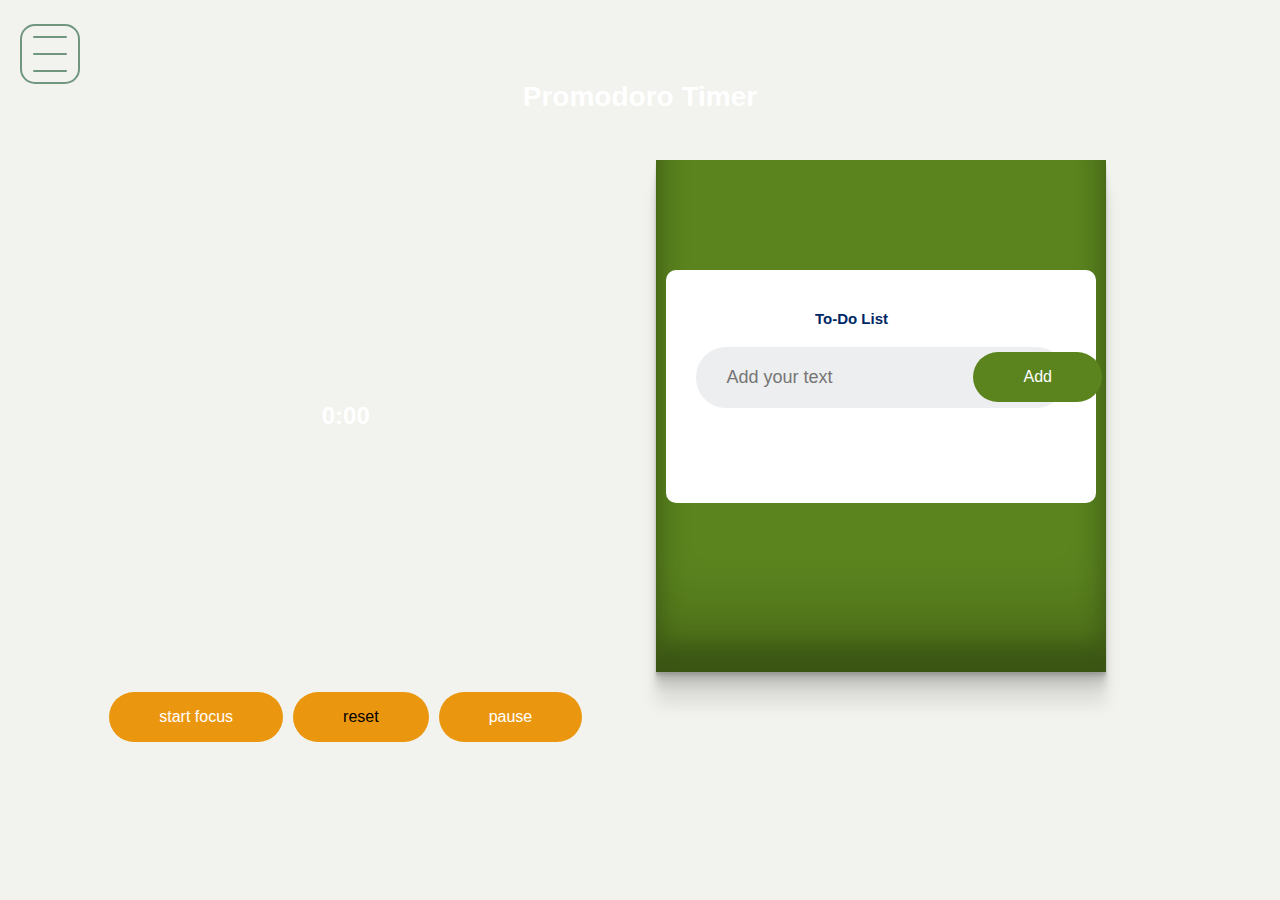
==== home.html @ 987fc2e6 "Add files via upload" ====
<!DOCTYPE html>
<html lang="en">
  <head>
    <meta charset="UTF-8" />
    <meta name="viewport" content="width=device-width, initial-scale=1.0" />
    <title>Promodoro Timer</title>
    <link rel="stylesheet" href="style.css" />
  </head>
  <body>
    <h1>Promodoro Timer</h1>

    <figure class="clock">
      <div class="mins" style="color:white">0</div>
      <div style="color:white">:</div>
      <div class="secs" style="color:white">00</div>
      <audio
        src="alarm.mp3"
      ></audio>
      <svg class="progress-ring" height="120" width="120">
        <circle
          class="progress-ring__circle"
          stroke-width="8"
          fill="transparent"
          r="50"
          cx="60"
          cy="60"
        />
      </svg>
    </figure>

    <div class="btn-group">
      <button class="start">start focus</button>
      <button class="reset">reset</button>
      <button class="pause">pause</button>
    </div>

    <!--<form action=".">
      <label for="focusTime">Focus Time</label>
      <input type="number" value="1" id="focusTime" />
      <label for="breakTime">Break Time</label>
      <input type="number" value="1" id="breakTime" />
      <button type="submit">Save settings</button>
    </form>-->
	
	
	
	
	
	
	
	<input type="checkbox" id="ham-menu">
<label for="ham-menu">
  <div class="hide-des">
    <span class="menu-line"></span>
    <span class="menu-line"></span>
    <span class="menu-line"></span>
    <span class="menu-line"></span>
    <span class="menu-line"></span>
    <span class="menu-line"></span>
  </div>

</label>


<div class="full-page-green"></div>
<div class="ham-menu">
<form action=".">
      <label for="focusTime">Focus Time</label>
      <input type="number" value="1" id="focusTime" />
      <label for="breakTime">Break Time</label>
      <input type="number" value="1" id="breakTime" />
      <button type="submit" id="btn1">Save settings</button>
	  <br>
	  <br>
	  <h1>Session Count</h1>
	  <!--Cycle Counter-->
        <p id="counter" class="timer">0</p>


    </form>

</div>











   

<div class="container">
        <div class="todoApp">
            <h2>To-Do List <img src="./images/todo.png" alt=""></h2>
            <div class="row">
                <input type="text" id="inputBox" placeholder="Add your text">
                <button onclick="addTask()">Add</button>
            </div>
            <ul id="listContainer">
                <!-- <li class="checked">Task 1</li>
                <li>Task 2</li>
                <li>Task 3</li> -->

            </ul>
        </div>
    </div>
	 
	
	
	
	
    <script src="settings.js"></script>
    <script src="timer.js"></script>
	<script src="store.js"></script>
    <script src="progress.js"></script>
	<script src="list.js"></script>
  </body>
</html>
---- style.css ----
@import url("https://fonts.googleapis.com/css2?family=Montserrat:ital,wght@0,300;0,500;1,900&display=swap");
@import url("https://fonts.googleapis.com/css2?family=Montserrat:ital,wght@1,900&display=swap");
*,
*::before,
*::after {
  padding: 0;
  margin: 0;

  box-sizing: border-box;
}

body {
  height: 100vh;
  padding: 35px;
  background-image: url("./images/bg.png");
  
  color: #131313;
  font-family: "Montserrat", sans-serif;
}
h1 {
  margin: 15px 0;
  font-weight: 900;
  font-size: 28px;
  text-align: center;
  color:white;
}
input {
  transition: 0.5s ease-in-out;
  margin: 10px 0;
  font-size: 18px;
  padding: 5px;
  background: rgba(0, 0, 0, 0.11);
  border: none;
}
.btn-group {
  display: flex;
  justify-content: space-between;
  align-items: center;
  height: 10%;
  margin: 35px 0;
}
button {
  margin: 5px;
  padding: 10px;
  border: none;
  font-size: 18px;
  transition: 0.5s ease-in-out;
}
label {
  font-size: 12px;
}
form {
  height: 20%;
  display: flex;
  flex-direction: column;
  padding: 0;
  max-width: 370px;
  margin: 5px auto;
}
form button {
  background: rgb(25, 67, 255);
  width: 100%;
  margin: 5px 0;
  color: white;
}
.start {
  background: #EB960F;
  color: white;
}
.break {
  background: #EB960F;
  color: #000000;
}
.reset {
  background: #EB960F;
  color: #000000;
}
.pause {
  background: #EB960F;
}
.resume {
  background: #EB960F;
  color: white;
}
.clock {
  padding: 3px;
  display: flex;
  position: relative;
  justify-content: center;
  align-items: center;
  font-weight: bold;
  height: 30%;
  font-size: 24px;
}
.progress-ring {
  position: absolute;
  top: 50%;
  left: 50%;
  transform: translate(-50%, -50%);
}

.progress-ring__circle {
  transition: 0.5s;
  transform: rotate(-90deg);
  transform-origin: 50% 50%;
  stroke: #EB960F;
}

footer {
  position: fixed;
  bottom: 4px;
  text-align: center;
  width: 80%;
  margin: 0 auto;
}

.danger {
  stroke: rgb(243, 17, 28);
  animation: pulse 0.9s ease-in-out infinite;
}

@keyframes pulse {
  0%,
  100% {
    transform: rotate(-90deg) scale(1);
  }
  50% {
    transform: rotate(-90deg) scale(1.05);
  }
  75% {
    transform: rotate(-90deg) scale(0.8);
  }
}

@media screen and (min-width: 768px) {
  body {
    display: grid;
    grid-template-areas:
      "head head"
      "clock form"
      "btns ji";
  }
  .btn-group {
    grid-area: btns;
    justify-content: center;
  }
  .clock {
    grid-area: clock;
    height: 100%;
  }
  h1 {
    grid-area: head;

    align-self: center;
  }
  form {
    align-self: center;
    justify-self: center;
    grid-area: form;
    width: 50%;
    justify-content: space-around;
  }
  footer {
    width: 100%;
  }
}

@media screen and (max-width: 375px) {
  form {
    height: 40%;
  }
  footer {
    position: static;
  }
}










:root {
  --home-bg-color: #f2f3ee;
  --menu-bg-color: #cbcbc2;
  --silde-btn-border: #808080;
  --slide-btn-bg: #ddf2db;
  --slide-btn-hoverbg: #f1fff1;
  --alpha-green: rgba(33, 96, 47, 0.51);
  --icon-hover-color: #344a39;
  --icon-hover-bg: #709680;
  --text-color: #616161;
  --border-color: #709680;
  --heading-color: #344a39;
  --box-shadow-color: #b5b5ac;
  --lightest-green: #86a58d;
  --light-green: #9ab09a;
  --dark-green: rgba(52, 74, 57, 0.86);
  --box-shadow: 0px 0px 3px 5px var(--box-shadow-color);
  --border-radius: 60px 5px;
  --fade-green: rgba(57, 87, 64, 0.55);
}
*,
*::before,
*::after {
  margin: 0;
  padding: 0;
  box-sizing: border-box;
  list-style: none;
}
body,
html {
  width: 100%;
  font-size: 10px;
  color: var(--text-color);
  font-weight: normal;
  font-family: sans-serif;
  background-color: var(--home-bg-color);
}

#ham-menu {
  display: none;
}
label[for="ham-menu"] {
  display: block;
  position: fixed;
  top: 24px;
  left: 20px;
  z-index: 999;
  width: 60px;
  height: 60px;
  background-color: var(--home-bg-color);
  border-radius: 15px;
  border: 2px solid var(--border-color);
}
.ham-menu {
  width: 50vw;
  height: 100%;
  position: fixed;
  top: 0;
  visibility: hidden;
  transform: translate(-110%);
  z-index: 998;
  background-color: var(--lightest-green);
  transition: 1s;
  display: flex;
  justify-content: center;
  align-items: center;
}
.ham-menu > ul {
  display: flex;
  flex-flow: column nowrap;
  justify-content: space-around;
  padding: 20px;
  height: 50%;
}
.ham-menu > ul > li {
  font-size: 5rem;
  white-space: nowrap;
  letter-spacing: 0.15em;
  cursor: pointer;
  color: rgb(97, 97, 97);
}
#ham-menu:checked + label {
  background-color: transparent;
  border-color: var(--dark-green);
}
#ham-menu:checked ~ div.ham-menu {
  transform: translate(0px);
  visibility: visible;
}
.full-page-green {
  position: fixed;
  top: 0;
  left: 0;
  width: 100%;
  height: 100%;
  background-color: var(--dark-green);
  z-index: 997;
  opacity: 0;
  visibility: hidden;
  display: none;
  transition: 500ms;
  position: fixed;
  top: 0;
  left: 0;
}
#ham-menu:checked ~ div.full-page-green {
  display: block;
  opacity: 1;
  visibility: visible;
}
[for="ham-menu"] > div {
  width: 100%;
  height: 100%;
  display: flex;
  flex-flow: column wrap;
  align-content: center;
  align-items: center;
}
.menu-line {
  display: block;
  width: 17px;
  height: 2px;
  margin: 10px 0 5px;
  border-top-left-radius: 2px;
  border-bottom-left-radius: 2px;
  background-color: var(--border-color);
  transition: 500ms;
  transform-origin: right center;
}
[for="ham-menu"] > div > span:nth-child(4),
[for="ham-menu"] > div > span:nth-child(5),
[for="ham-menu"] > div > span:nth-child(6) {
  border-top-left-radius: 0;
  border-bottom-left-radius: 0;
  border-top-right-radius: 2px;
  border-bottom-right-radius: 2px;
  transform-origin: left center;
}
#ham-menu:checked + label span {
  background-color: var(--dark-green);
}
#ham-menu:checked + label span:nth-child(2),
#ham-menu:checked + label span:nth-child(5) {
  transform: scale(0);
}
#ham-menu:checked + label span:nth-child(1) {
  transform: translateY(17px) rotate(45deg);
}
#ham-menu:checked + label span:nth-child(4) {
  transform: translateY(17px) rotate(-45deg);
}
#ham-menu:checked + label span:nth-child(3) {
  transform: translateY(-17px) rotate(-45deg);
}
#ham-menu:checked + label span:nth-child(6) {
  transform: translateY(-17px) rotate(45deg);
}
p {
  display: inline;
  font-size: 1.8rem;
  line-height: 1.5em;
  word-spacing: 0.5em;
  letter-spacing: 0.1em;
  font-family: "OpenSansCondensed-Light";
}
a {
  font-size: 1.6rem;
  line-height: 1.5em;
  word-spacing: 0.5em;
  letter-spacing: 0.1em;
  font-family: "OpenSansCondensed-Light";
  display: inline;
  font-weight: bold;
  padding: 7px;
  color: var(--icon-hover-bg);
}
a::after {
  content: "\e806";
  display: inline-block;
  font-family: fontello;
  padding: 5px;
  font-size: 1.6rem;
  transform: rotate(-90deg);
}
.text {
  font-size: 2.5rem;
  line-height: 1.5em;
  word-spacing: 0.5em;
  letter-spacing: 0.1em;
  font-family: "OpenSansCondensed-Bold", sans-serif;
}
.title {
  font-size: 3rem;
  line-height: 1.5em;
  word-spacing: 0.5em;
  letter-spacing: 0.1em;
  font-family: "OpenSansCondensed-Bold", sans-serif;
  color: var(--icon-hover-bg);
  padding: 10px;
}
.heading {
  font-size: 6rem;
  line-height: 1.5em;
  word-spacing: 0.5em;
  letter-spacing: 0.1em;
  font-family: "Patua One";
}
.centre-text {
  text-align: center;
}
.bold-text {
  font-weight: bold;
}




* {
    margin: 0;
    padding: 0;
    box-sizing: border-box;
    font-family: "Poppins", sans-serif;
}

.container {
	
    width: 50vh;
    min-height: 50vh;
    background: #5B841F;
    padding: 10px;
box-shadow: rgba(0, 0, 0, 0.17) 0px -23px 25px 0px inset, rgba(0, 0, 0, 0.15) 0px -36px 30px 0px inset, rgba(0, 0, 0, 0.1) 0px -79px 40px 0px inset, rgba(0, 0, 0, 0.06) 0px 2px 1px, rgba(0, 0, 0, 0.09) 0px 4px 2px, rgba(0, 0, 0, 0.09) 0px 8px 4px, rgba(0, 0, 0, 0.09) 0px 16px 8px, rgba(0, 0, 0, 0.09) 0px 32px 16px;}


.todoApp {
    width: 100%;
    max-width: 540px;
    background: #fff;
    margin: 100px auto 20px;
    padding: 40px 30px 70px;
    border-radius: 10px;
}

.todoApp h2 {
    display: flex;
    justify-content: center;
    align-items: center;
    color: #002765;
    margin-bottom: 20px;
}

.todoApp h2 img {
    width: 50px;
    margin-left: 10px;
}

.row {
    display: flex;
    align-items: center;
    justify-content: space-between;
    background: #edeef0;
    border-radius: 30px;
    padding-left: 20px;
    margin-bottom: 25px;
}

input {
    flex: 1;
    border: none;
    outline: none;
    background: transparent;
    padding: 10px;
}

button {
    border: none;
    outline: none;
    padding: 16px 50px;
    background: #5B841F;
    color: #ffff;
    font-size: 16px;
    cursor: pointer;
    border-radius: 40px;
}

ul li {
    list-style: none;
    font-size: 17px;
    padding: 12px 8px 12px 50px;
    user-select: none;
    cursor: pointer;
    position: relative;
}

ul li::before {
    content: "";
    position: absolute;
    height: 28px;
    width: 28px;
    top: 12px;
    left: 8px;
    border-radius: 50%;
    background-image: url(./images/unchecked.png);
    background-size: cover;
    background-position: center;
}

ul li.checked {
    color: #555;
    text-decoration: line-through;
}

ul li.checked::before {
    background-image: url(./images/checked.png);
}

ul li span {
    position: absolute;
    right: 0;
    top: 5px;
    width: 40px;
    height: 40px;
    font-size: 22px;
    color: #555;
    line-height: 40px;
    text-align: center;
    border-radius: 50%;
}

ul li span:hover {
    background: #edeef0;
}







.timer {
    display: flex;
    align-self: center;
    justify-self: center;

    font-size: 30px;
    font-weight: bold;
}

p {
    margin: 0;
    padding: 0;
}

#counter {
    grid-area: 2 / 3 / 2 / 3;
    color: white;
}

#work-timer {
    grid-area: 2 / 2 / 2 / 2;
}
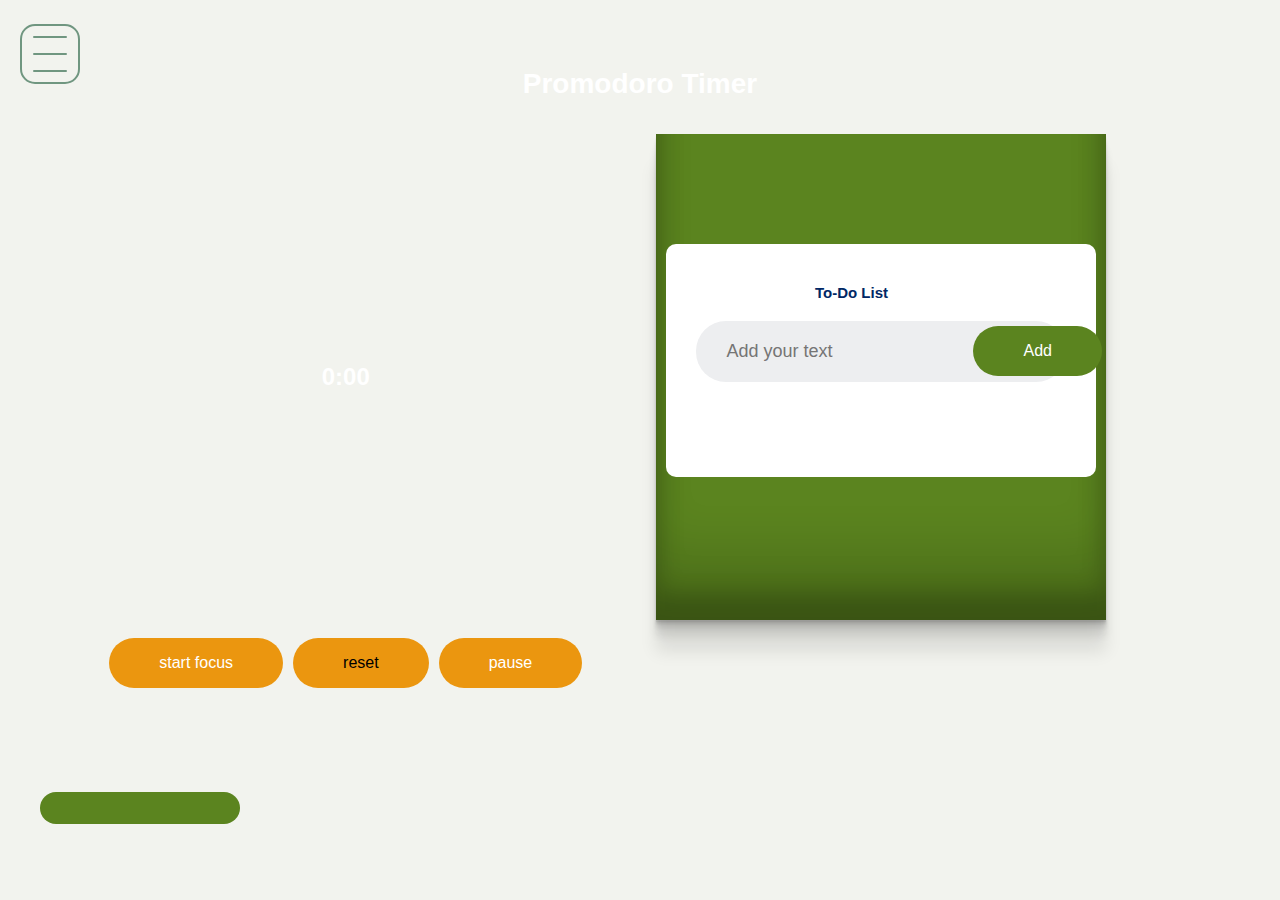
==== commit 077704ec: "Update home.html" ====
--- a/home.html
+++ b/home.html
@@ -7,6 +7,8 @@
     <link rel="stylesheet" href="style.css" />
   </head>
   <body>
+  
+
     <h1>Promodoro Timer</h1>
 
     <figure class="clock">
@@ -108,6 +110,30 @@
             </ul>
         </div>
     </div>
+	<br>
+	<br>
+	<br>
+	<br>
+	<br>
+	<br>
+	<br>
+	<button class="primary" onclick="window.dialog.showModal();"></button>
+
+<dialog id="dialog">
+	<h2>What is Promodoro?</h2>
+	<p>The Pomodoro Technique is a time management method developed by Francesco Cirillo in the late 1980s.
+	It uses a kitchen timer to break work into intervals, typically 25 minutes in length,
+	separated by short breaks.</p>
+	<br>
+	<br>
+	<h2>How to use?</h2>
+	<p>Set focus time and break time using the dialogue box on the left side of the page. The number of sessions will
+	be recorded. You can start, pause and also reset the timer. A To-Do List is also provided for added productivity.<p>
+	<br>
+	<br>
+	<h2>HAPPY  LEARNING!</h2>
+	<button onclick="window.dialog.close();" aria-label="close" class="x">❌</button>
+</dialog>
 	 
 	
 	
@@ -119,4 +145,4 @@
     <script src="progress.js"></script>
 	<script src="list.js"></script>
   </body>
-</html>+</html>
--- a/style.css
+++ b/style.css
@@ -16,6 +16,16 @@
   
   color: #131313;
   font-family: "Montserrat", sans-serif;
+}
+table
+{
+	width: 100%;
+	border: 0px;
+}
+tr
+{
+	width33%
+	border: 0px;
 }
 h1 {
   margin: 15px 0;
@@ -551,3 +561,83 @@
 
 
 
+dialog {
+	padding: 1rem 3rem;
+	background: white;
+	max-width: 400px;
+	padding-top: 2rem;
+	border-radius: 20px;
+	border: 0;
+	box-shadow: 0 5px 30px 0 rgb(0 0 0 / 10%);
+	animation: fadeIn 1s ease both;
+	&::backdrop {
+		animation: fadeIn 1s ease both;
+		background: rgb(255 255 255 / 40%);
+		z-index: 2;
+		backdrop-filter: blur(20px);
+	}
+	.x {
+		filter: grayscale(1);
+		border: none;
+		background: none;
+		position: absolute;
+		top: 15px;
+		right: 10px;
+		transition: ease filter, transform 0.3s;
+		cursor: pointer;
+		transform-origin: center;
+		&:hover {
+			filter: grayscale(0);
+			transform: scale(1.1);
+		}
+	}
+	h2 {
+		font-weight: 600;
+		font-size: 2rem;
+		padding-bottom: 1rem;
+	}
+	p {
+		font-size: 1rem;
+		line-height: 1.3rem;
+		padding: 0.5rem 0;
+		a {
+			&:visited {
+				color: rgb(var(--vs-primary));
+			}
+		}
+	}
+}
+
+/*General Styles*/
+
+button.primary {
+	/*display: inline-block;
+	font-size: 0.8rem;
+	color: #fff;
+	background: rgb(var(--vs-primary) / 100%);
+	padding: 13px 25px;
+	border-radius: 17px;
+	transition: background-color 0.1s ease;
+	box-sizing: border-box;
+	transition: all 0.25s ease;
+	border: 0;
+	cursor: pointer;
+	box-shadow: 0 10px 20px -10px rgb(var(--vs-primary) / 50%);
+	&:hover {
+		box-shadow: 0 20px 20px -10px rgb(var(--vs-primary) / 50%);
+		transform: translateY(-5px);
+	}*/
+	background-image: url("./images/button.png");
+	background-size: cover; 
+            width: 200px; 
+            height: 30px; 
+}
+
+@keyframes fadeIn {
+	from {
+		opacity: 0;
+	}
+	to {
+		opacity: 1;
+	}
+}
